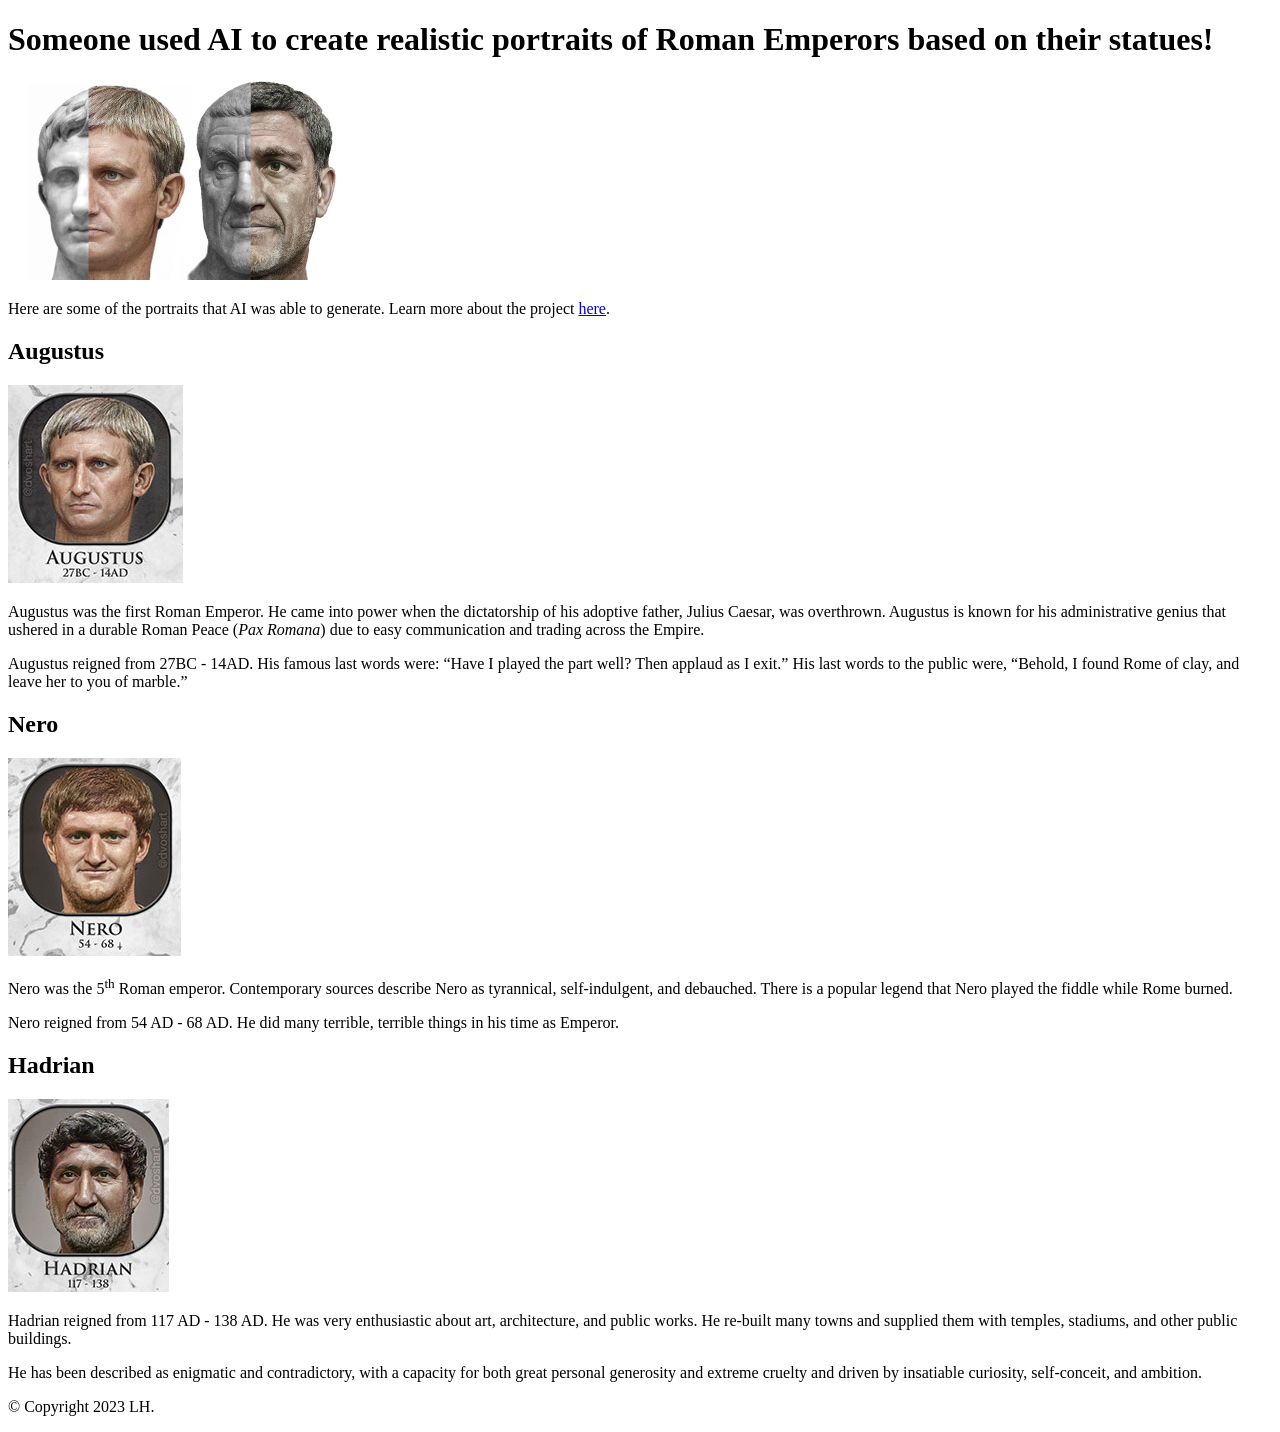
==== index.html @ dd3b2a2d "Fix" ====
<!DOCTYPE html>
<html lang="en">
  <head>
    <meta charset="utf-8">
    <title>Realistic Portraits of Roman Emperors</title>
    <link rel="shortcut icon" href="images/favicon.ico">
    <link rel="stylesheet" href="css/styles.css">
  </head>
  <body>
    <header>
      <h1>Someone used AI to create realistic portraits of Roman Emperors based on their statues!</h1>
    </header>
    <img src="images/statue-portrait.png">
    <main>
      <p>Here are some of the portraits that AI was able to generate. Learn more about the project <a href="https://voshart.com/ROMAN-EMPEROR-PROJECT">here</a>.</p>
      <h2 class="emperor">Augustus</h2>
      <img src="images/augustus.png">
      <p>Augustus was the first Roman Emperor. He came into power when the dictatorship of his adoptive father, Julius Caesar, was overthrown. Augustus is known for his administrative genius that ushered in a durable Roman Peace (<em>Pax Romana</em>) due to easy communication and trading across the Empire.</p>
      <p>Augustus reigned from 27BC - 14AD. His famous last words were: <q>Have I played the part well? Then applaud as I exit.</q> His last words to the public were, <q>Behold, I found Rome of clay, and leave her to you of marble.</q></p>
      <h2 class="emperor">Nero</h2>
      <img src="images/nero.png">
      <p>Nero was the 5<sup>th</sup> Roman emperor. Contemporary sources describe Nero as tyrannical, self-indulgent, and debauched. There is a popular legend that Nero played the fiddle while Rome burned.</p>
      <p>Nero reigned from 54 AD - 68 AD. He did many terrible, terrible things in his time as Emperor.</p>
      <h2 class="emperor">Hadrian</h2>
      <img src="images/hadrian.png">
      <p>Hadrian reigned from 117 AD - 138 AD. He was very enthusiastic about art, architecture, and public works. He re-built many towns and supplied them with temples, stadiums, and other public buildings.</p>
      <p>He has been described as enigmatic and contradictory, with a capacity for both great personal generosity and extreme cruelty and driven by insatiable curiosity, self-conceit, and ambition.</p>
    </main>
    <footer>
      <p>&copy; Copyright 2023 LH.</p>
    </footer>
  </body>
</html>
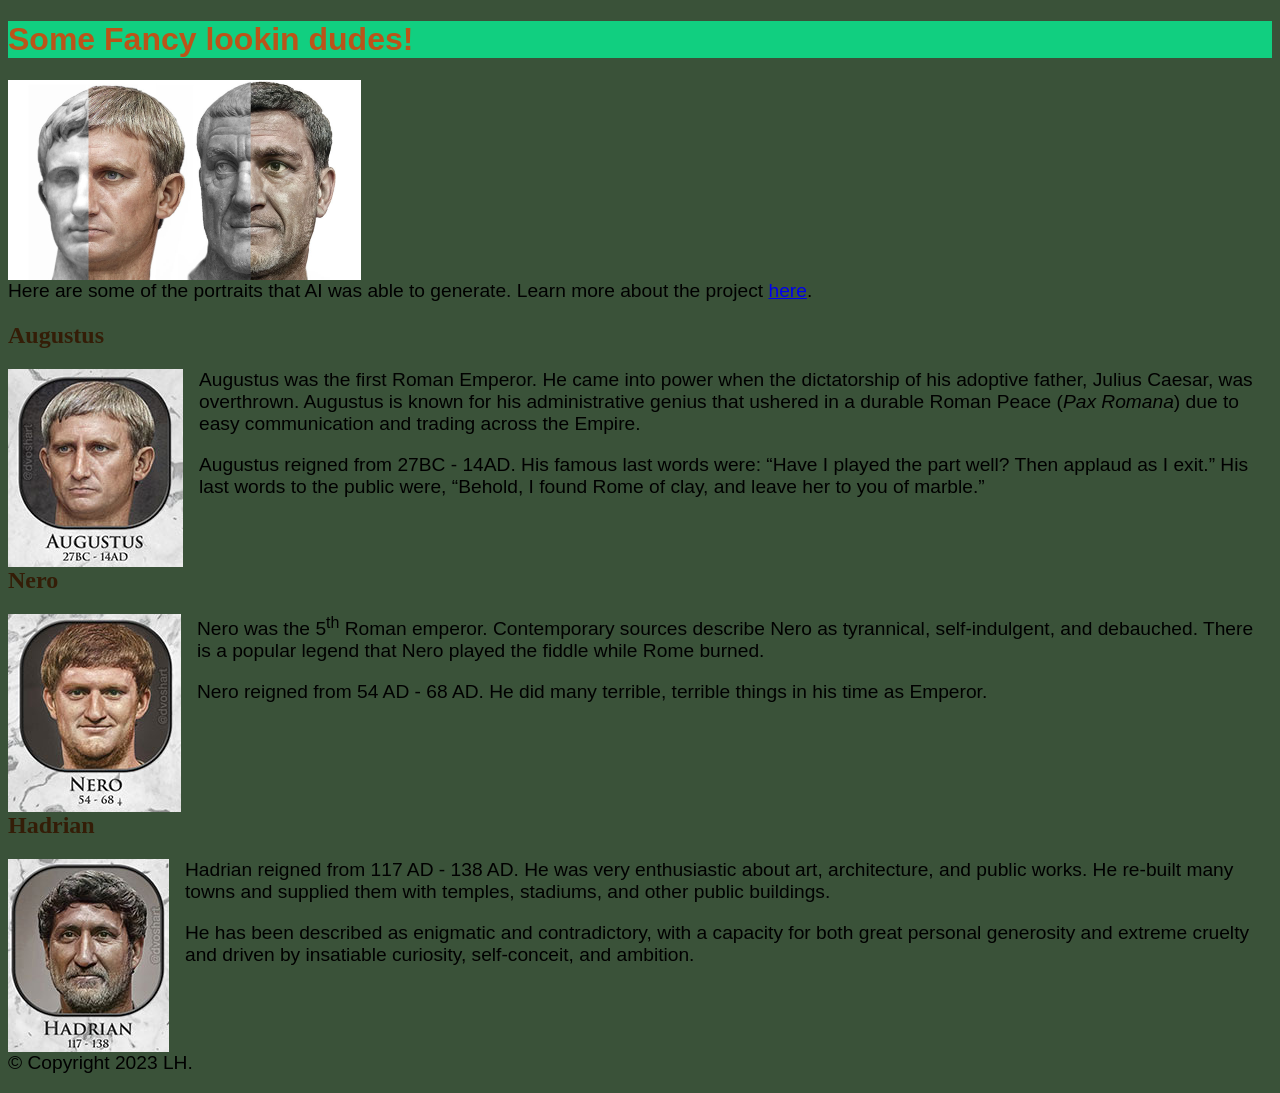
==== commit 67482c4b: "Goofin it up, changing things, etc" ====
--- a/index.html
+++ b/index.html
@@ -8,7 +8,7 @@
   </head>
   <body>
     <header>
-      <h1>Someone used AI to create realistic portraits of Roman Emperors based on their statues!</h1>
+      <h1>Some Fancy lookin dudes!</h1>
     </header>
     <img src="images/statue-portrait.png">
     <main>
--- a/css/styles.css
+++ b/css/styles.css
@@ -0,0 +1,34 @@
+* {
+    font-family: Arial, Helvetica, sans-serif;
+}
+
+p {
+    font-size: 1.2em;
+}
+
+img {
+    float: left;
+    margin-right: 1em;
+}
+main {
+    clear: left;
+}
+
+h2,
+footer {
+    clear: both;
+}
+
+.emperor {
+    font-family: "Times New Roman", serif;
+    color: #341d07;
+}
+
+body {
+    background-color: #3a5239;
+}
+
+header {
+    background-color: #11cf80;
+    color: rgb(187, 84, 25);
+}
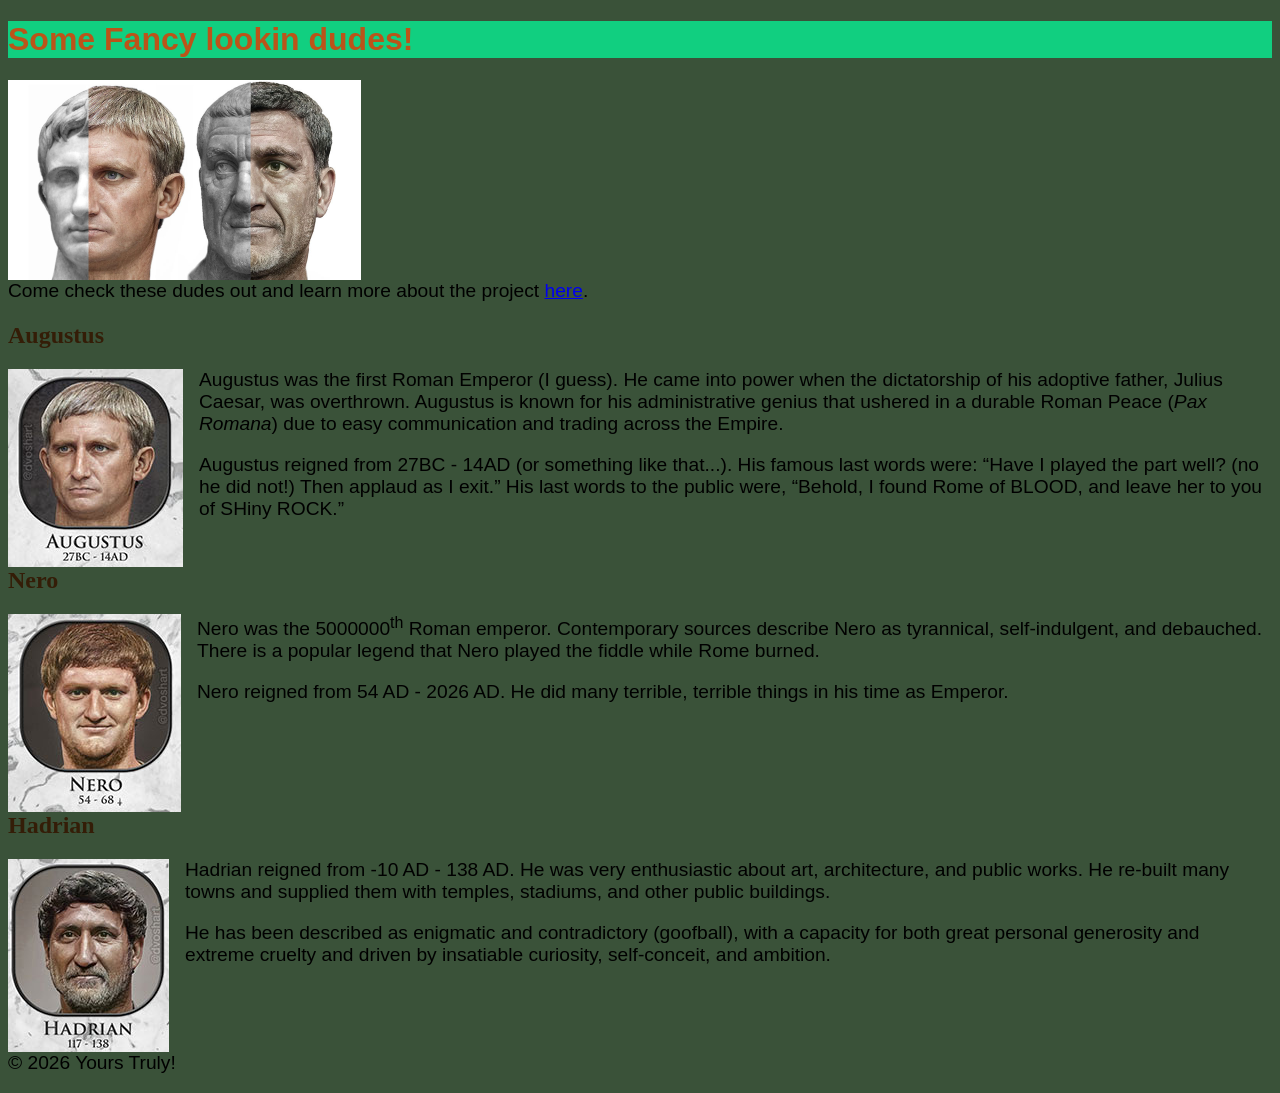
==== commit c4bb2072: "Update index.html" ====
--- a/index.html
+++ b/index.html
@@ -12,22 +12,22 @@
     </header>
     <img src="images/statue-portrait.png">
     <main>
-      <p>Here are some of the portraits that AI was able to generate. Learn more about the project <a href="https://voshart.com/ROMAN-EMPEROR-PROJECT">here</a>.</p>
+      <p>Come check these dudes out and learn more about the project <a href="https://voshart.com/ROMAN-EMPEROR-PROJECT">here</a>.</p>
       <h2 class="emperor">Augustus</h2>
       <img src="images/augustus.png">
-      <p>Augustus was the first Roman Emperor. He came into power when the dictatorship of his adoptive father, Julius Caesar, was overthrown. Augustus is known for his administrative genius that ushered in a durable Roman Peace (<em>Pax Romana</em>) due to easy communication and trading across the Empire.</p>
-      <p>Augustus reigned from 27BC - 14AD. His famous last words were: <q>Have I played the part well? Then applaud as I exit.</q> His last words to the public were, <q>Behold, I found Rome of clay, and leave her to you of marble.</q></p>
+      <p>Augustus was the first Roman Emperor (I guess). He came into power when the dictatorship of his adoptive father, Julius Caesar, was overthrown. Augustus is known for his administrative genius that ushered in a durable Roman Peace (<em>Pax Romana</em>) due to easy communication and trading across the Empire.</p>
+      <p>Augustus reigned from 27BC - 14AD (or something like that...). His famous last words were: <q>Have I played the part well? (no he did not!) Then applaud as I exit.</q> His last words to the public were, <q>Behold, I found Rome of BLOOD, and leave her to you of SHiny ROCK.</q></p>
       <h2 class="emperor">Nero</h2>
       <img src="images/nero.png">
-      <p>Nero was the 5<sup>th</sup> Roman emperor. Contemporary sources describe Nero as tyrannical, self-indulgent, and debauched. There is a popular legend that Nero played the fiddle while Rome burned.</p>
-      <p>Nero reigned from 54 AD - 68 AD. He did many terrible, terrible things in his time as Emperor.</p>
+      <p>Nero was the 5000000<sup>th</sup> Roman emperor. Contemporary sources describe Nero as tyrannical, self-indulgent, and debauched. There is a popular legend that Nero played the fiddle while Rome burned.</p>
+      <p>Nero reigned from 54 AD - 2026 AD. He did many terrible, terrible things in his time as Emperor.</p>
       <h2 class="emperor">Hadrian</h2>
       <img src="images/hadrian.png">
-      <p>Hadrian reigned from 117 AD - 138 AD. He was very enthusiastic about art, architecture, and public works. He re-built many towns and supplied them with temples, stadiums, and other public buildings.</p>
-      <p>He has been described as enigmatic and contradictory, with a capacity for both great personal generosity and extreme cruelty and driven by insatiable curiosity, self-conceit, and ambition.</p>
+      <p>Hadrian reigned from -10 AD - 138 AD. He was very enthusiastic about art, architecture, and public works. He re-built many towns and supplied them with temples, stadiums, and other public buildings.</p>
+      <p>He has been described as enigmatic and contradictory (goofball), with a capacity for both great personal generosity and extreme cruelty and driven by insatiable curiosity, self-conceit, and ambition.</p>
     </main>
     <footer>
-      <p>&copy; Copyright 2023 LH.</p>
+      <p>&copy; 2026 Yours Truly!</p>
     </footer>
   </body>
 </html>
